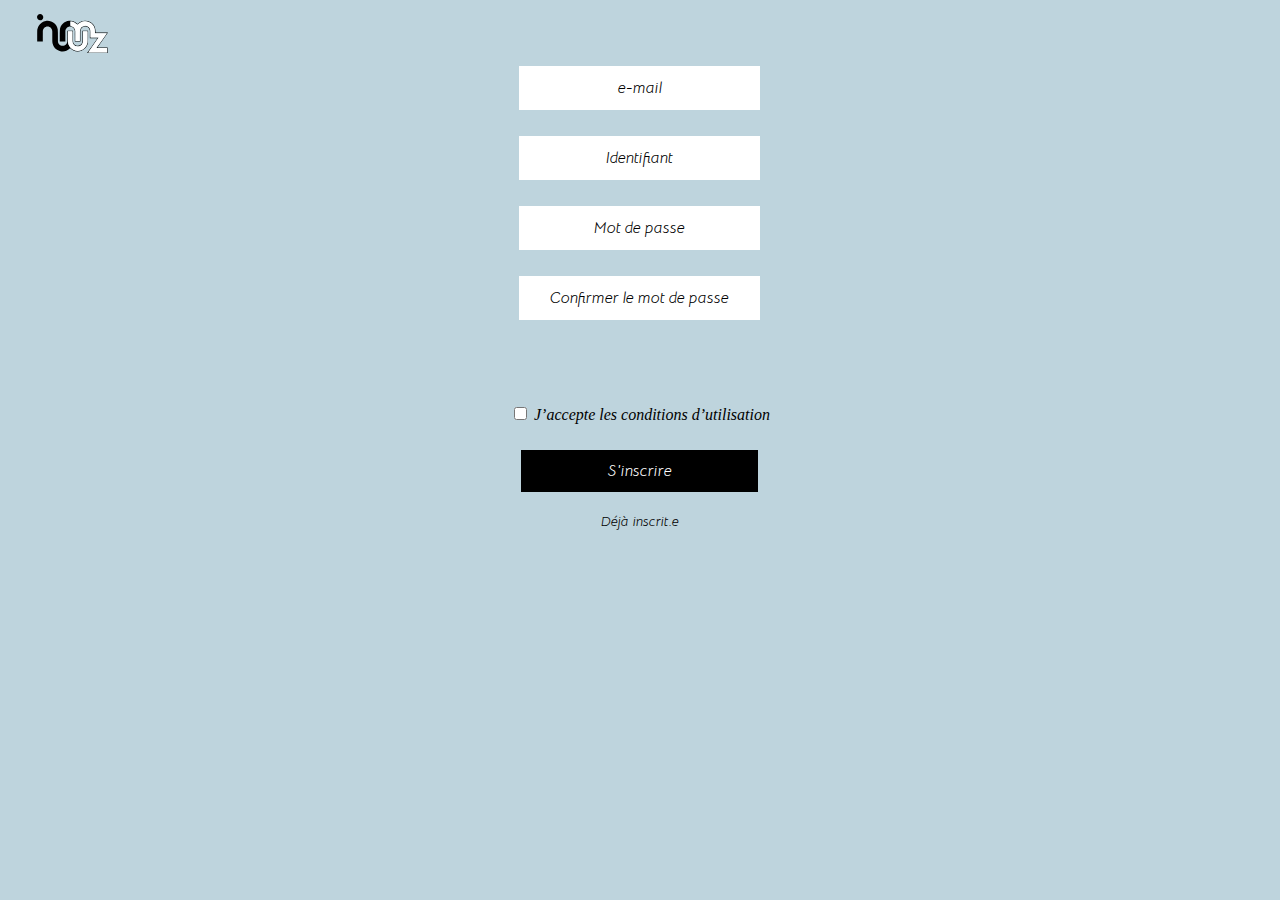
==== index.html @ a5483dd9 "le nom des artistes" ====
<!DOCTYPE html>
<html lang="fr">

<head>
    <meta charset="UTF-8">
    <meta http-equiv="X-UA-Compatible" content="IE=edge">
    <meta name="viewport" content="width=device-width, initial-scale=1.0">
    <link rel="preconnect" href="https://fonts.googleapis.com">
    <link rel="preconnect" href="https://fonts.gstatic.com" crossorigin>
    <link href="https://fonts.googleapis.com/css2?family=Bellota+Text:wght@400;700&family=DM+Sans&display=swap"
        rel="stylesheet">
    <link href="css/style.css" rel="stylesheet">
    <script src="js/accueil.js" defer></script>
    <title>Document</title>
</head>

<body>
    <header>
        <img src="images/logo.svg" alt="logo">
    </header>

    <!-- inscription -->

    <main class="form">
        <form action="" method="get" class="form-example">
            <div class="form">
                <input type="text" class="placeholder" name="email" id="email" placeholder="e-mail" required>
                <input type="text" class="placeholder" name="identifiant" id="identifiant" placeholder="Identifiant"
                    required>
                <input type="text" class="placeholder" name="motdepasse" id="motdepasse" placeholder="Mot de passe"
                    required>
                <input type="text" class="placeholder" name="confirmationmdp" id="confirmationmdp"
                    placeholder="Confirmer le mot de passe" required>

                <p class="wrong"></p>

                <div>
                    <input type="checkbox" id="horns" name="horns" required>
                    <label for="horns">J’accepte les conditions d’utilisation</label>

                </div>
                <input id="submit" type="submit" value="S'inscrire">
            </div>
            <a href="#" class="vers_connexion">Déjà inscrit.e</a>
        </form>

    </main>


    <!-- connexion -->

    <main class="formulaire_de_connexion">
        <form class="connexion">
            <h1>Connexion</h1>

            <input type="text" class="identifiant" name="identifiant" placeholder="Email" required>

            <input type="password" class="mot" name="motDePasse" placeholder="Mot de passe" required>

            <p class="wrong2"></p>

            <a href="reset.html" class="btn1">Mot de passe oublié</a>

            <button type="submit" class="btn2">Connexion</button>
        </form>
    </main>


    <!-- accueil -->

    <section class="accueil">

        <section class="ecoute">
            <h1>Dernières musiques écoutées</h1>
            <div class="divtest2 a"></div>
        </section>

        <section class="ajout">
            <h1>Voici les dernières musiques ajoutées</h1>
            <div class="divtest a"></div>
        </section>

    </section>

    <audio src="" class="la_musique_trop_genial"></audio>


    <!-- html pour le lecteur -->

    <section class="lecteurmini">
        <div>
            <img src="images/coeur.svg" alt="" class="cover_de_la_chanson">
            <div>
                <h2 class="titre_de_la_chanson">Hold on</h2>
                <p class="elapsed_mini">0:00</p>
            </div>
            <p class="flechehaut artiste_de_la_chanson">Miyuu</p>
        </div>
        <div class="lecturemini lec"></div>
        <div class="pausemini lec"></div>
        <div>
            <input type="range" name="" id="rangemini" min="0" value="0">
            <p class="tracktime">0:00</p>
        </div>
    </section>

    <section class="lecteur">
        <img src="images/flechebas.svg" alt="" class="flechebas">
        <a href="#">Licences</a>
        <div>
            <div>
                <img src="images/coeur.svg" alt="" class="cover">
            </div>
            <div>
                <p>Rap</p>
                <div>
                    <h2 class="title">Hold On</h2>
                    <p class="artiste_chanson">Miyuu</p>
                </div>
                <div class="coeurvide"></div>
                <div class="coeurplein"></div>
            </div>
            <div>
                <img src="images/random.svg" alt="" class="random_music">
                <div class="pause_lecture"></div>
                <div class="lecture_pause"></div>
                <img src="images/stop.svg" alt="" class="bouton_stop">
            </div>
            <div>
                <p>0</p>
                <div>
                    <input type="range" name="" id="range" min="0" value="0">
                    <p class="elapsed">0:00</p>
                </div>
                <p>FIN</p>
            </div>
        </div>

    </section>



    <!-- Les favoris -->


    <section class="favoris">
        <!-- <div class="truc_favoris">
            <img src="images/stop.svg" alt="">
            <div>
                <p>Guazu</p>
                <p>Guazu</p>
            </div>
            <p>3:44</p>
            <div>
                <img src="images/coeurplein.svg" alt="">
                <p>Rap</p>
            </div>
        </div> -->
    </section>



    <!-- les artistes -->


    <section class="artistes">
        <!-- <div class="un_artiste">
            <img src="images/iconebonhomme.svg" alt="">
            <p>guazu</p>
        </div> -->
    </section>

    <!-- la page artiste -->

    <section class="un_petit_artiste">
        <div class="l_artiste">
            <img src="" alt="" class="l_image_de_l_artiste">
            <div>
                <p class="nomart"></p>
                <p class="nbart"></p>
                <p class="tempsart"></p>
            </div>
        </div>
        <div class="la_fameuse_div">
            <!-- <div class="les_chansons">
            <img src="images/stop.svg" alt="">
            <div>
                <p>Guazu</p>
                <p>Guazu</p>
            </div>
            <p>3:44</p>
            <div>
                <img src="images/coeurvide.svg" alt="">
                <p>Rap</p>
            </div>
        </div> -->
        </div>
    </section>








    <footer>
        <div class="home">
            <img src="/images/accueil.svg" alt="Accueil">
            <h3>Accueil</h3>
        </div>

        <div class="chanteur">
            <img src="/images/artiste.svg" alt="Artiste">
            <h3>Artiste</h3>
        </div>

        <div class="coeur">
            <img src="/images/coeur.svg" alt="Like">
            <h3>Like</h3>
        </div>

        <div class="perso">
            <img src="/images/connexion.svg" alt="Connexion">
            <h3>Connexion</h3>
        </div>
    </footer>
</body>

</html>
---- css/style.css ----
@font-face {
  font-family: candara;
  src: url(../candara/candara-font-family/Candara_Bold.ttf) format("truetype");
}
body {
  margin: 0;
  background-color: #BED4DD;
}

header > img {
  width: 71px;
  position: absolute;
  top: 14px;
  left: 37px;
}

.accueil {
  display: none;
}

.a {
  overflow-x: scroll;
  display: flex;
  align-items: center;
  gap: 20px;
  margin-left: 23px;
  margin-right: 0;
}
.a > img {
  width: 122px;
}

.ecoute {
  margin-top: 67px;
}
.ecoute h1 {
  text-align: center;
  font-size: 15px;
  font-family: candara;
  font-weight: bold;
}

.ajout h1 {
  text-align: center;
  font-size: 15px;
  font-family: candara;
  font-weight: bold;
}

footer {
  background-color: black;
  color: white;
  justify-content: center;
  align-items: center;
  text-align: center;
  gap: 15px;
  padding: 10px 20px;
  position: fixed;
  bottom: 0;
  width: 100%;
  font-family: "Bellota Text", cursive;
  font-weight: bold;
  display: none;
}
footer h3 {
  margin-top: 0px;
  margin-bottom: 0px;
}

.inscription {
  background-color: #BED4DD;
}
.inscription h1 {
  font-family: "Bellota Text";
  font-style: normal;
  font-weight: 400;
  font-size: 38px;
  line-height: 48px;
  text-align: center;
  color: #FFFFFF;
  margin: 0px;
  margin-top: 70px;
}
.inscription img {
  width: 71px;
  height: 39px;
  margin-left: 37px;
  margin-top: 14px;
}

main form {
  text-align: center;
}

::-moz-placeholder {
  color: rgb(0, 0, 0);
  text-align: center;
}

::placeholder {
  color: rgb(0, 0, 0);
  text-align: center;
}

.form {
  display: flex;
  flex-direction: column;
  justify-content: center;
  align-items: center;
  text-align: center;
  gap: 26px;
  font-style: italic;
  margin-top: 20px;
}
.form .wrong {
  color: red;
}
.form .placeholder {
  width: 237px;
  height: 42px;
  font-style: italic;
  font-size: 16px;
  font-family: "Bellota Text";
  font-weight: 400;
  border-style: none;
}
.form #email {
  margin-top: 26px;
}
.form #submit {
  width: 237px;
  height: 42px;
  background-color: black;
  color: white;
  font-style: italic;
  font-size: 16px;
  font-family: "Bellota Text";
  margin-bottom: 20px;
  border-style: none;
  margin-top: 0;
}
.form a {
  font-family: "Bellota Text";
  font-style: italic;
  font-weight: 400;
  font-size: 14px;
  text-decoration: none;
  color: black;
}

.lecteurmini {
  width: 256px;
  background-image: url(../images/lecteurmini.svg);
  background-repeat: no-repeat;
  background-size: 100%;
  padding: 10px;
  font-size: 14px;
  position: fixed;
  bottom: 57px;
  display: none;
}
.lecteurmini > div:first-child {
  display: flex;
  justify-content: center;
  gap: 20px;
  height: 35px;
  width: 200px;
}
.lecteurmini > div:first-child > div {
  text-align: center;
}
.lecteurmini > div:first-child > div > * {
  margin: 10px 0;
}
.lecteurmini > div:first-child > img {
  margin-top: 20px;
  height: 38px;
}
.lecteurmini > div:first-child > p {
  position: relative;
}
.lecteurmini > div:first-child > p::before {
  content: "";
  position: absolute;
  height: 20px;
  width: 20px;
  top: -20px;
  left: 10px;
  background-image: url(../images/flechehaut.svg);
  background-repeat: no-repeat;
}
.lecteurmini > div:last-child {
  margin-top: 15px;
  display: flex;
  align-items: center;
  gap: 10px;
}
.lecteurmini > .lec {
  position: absolute;
  top: 45px;
  right: 20px;
  background-repeat: no-repeat;
  background-size: contain;
  width: 24px;
  height: 24px;
}
.lecteurmini > .lecturemini {
  background-image: url(../images/lecture.svg);
}
.lecteurmini > .pausemini {
  background-image: url(../images/pause.svg);
  display: none;
}

.lecteur {
  font-family: "DM Sans", sans-serif;
  display: none;
  position: absolute;
  top: 0;
  z-index: 10;
  background-color: #BED4DD;
  width: 100vw;
  height: 100vh;
}
.lecteur > img {
  position: relative;
  left: 50%;
  transform: translateX(-50%);
  margin-top: 30px;
  margin-bottom: 20px;
}
.lecteur a {
  position: absolute;
  top: 20px;
  right: 10px;
  font-family: "Bellota Text", cursive;
  font-size: 13px;
  font-weight: 700;
  color: black;
}
.lecteur > div > div:first-child > img {
  height: 180px;
  width: 180px;
  position: relative;
  left: 50%;
  transform: translateX(-50%);
  border: 2px solid #FFFFFF;
  filter: drop-shadow(5px 4px 4px #000000);
}
.lecteur > div > div:nth-child(2) {
  display: flex;
  justify-content: center;
  align-items: center;
  gap: 50px;
}
.lecteur > div > div:nth-child(2) > div {
  text-align: center;
  font-family: "Bellota Text", cursive;
}
.lecteur > div > div:nth-child(2) > div h2 {
  margin-bottom: 10px;
  max-width: 100px;
  font-size: 24px;
}
.lecteur > div > div:nth-child(2) .coeurvide {
  width: 31px;
  height: 28px;
  background-image: url(../images/coeurvide.svg);
  background-repeat: no-repeat;
  background-size: 100%;
}
.lecteur > div > div:nth-child(2) .coeurplein {
  width: 31px;
  height: 28px;
  background-image: url(../images/coeurplein.svg);
  background-repeat: no-repeat;
  background-size: 100%;
  display: none;
}
.lecteur > div > div:nth-child(3) {
  display: flex;
  justify-content: center;
  align-items: center;
  gap: 60px;
}
.lecteur > div > div:nth-child(3) > img {
  height: 40px;
}
.lecteur > div > div:nth-child(3) > div {
  width: 33px;
  height: 40px;
  background-repeat: no-repeat;
  background-size: contain;
}
.lecteur > div > div:nth-child(3) .pause_lecture {
  background-image: url(../images/pauselecteur.svg);
}
.lecteur > div > div:nth-child(3) .lecture_pause {
  background-image: url(../images/pause.svg);
  display: none;
}
.lecteur > div > div:nth-child(4) {
  display: flex;
  justify-content: center;
  align-items: first baseline;
  color: white;
  margin-top: 20px;
}
.lecteur > div > div:nth-child(4) input {
  margin: 0;
}
.lecteur > div > div:nth-child(4) p {
  margin: 0;
  text-align: center;
}

.formulaire_de_connexion {
  display: none;
}

.connexion {
  display: flex;
  flex-direction: column;
  align-items: center;
}
.connexion ::-moz-placeholder {
  font-family: "Bellota Text";
  color: black;
  font-size: 16px;
  font-style: italic;
  text-align: center;
}
.connexion ::placeholder {
  font-family: "Bellota Text";
  color: black;
  font-size: 16px;
  font-style: italic;
  text-align: center;
}
.connexion h1 {
  font-family: "Bellota Text";
  font-style: normal;
  font-weight: 400;
  font-size: 38px;
  line-height: 48px;
  text-align: center;
  color: #FFFFFF;
  margin: 0px;
}
.connexion .identifiant {
  margin-top: 183px;
  width: 237px;
  height: 42px;
  border: none;
}
.connexion .mot {
  margin: 24px 0 24px;
  width: 237px;
  height: 42px;
  border: none;
}
.connexion .btn1 {
  color: black;
  font-family: "Bellota Text";
  font-size: 16px;
  font-style: italic;
  border: none;
  background-color: #BED4DD;
  margin-bottom: 120px;
}
.connexion .btn2 {
  font-family: "Bellota Text";
  font-size: 16px;
  font-style: italic;
  color: white;
  background-color: black;
  border: none;
  width: 237px;
  height: 42px;
}

.favoris {
  display: none;
  margin-top: 75px;
}
.favoris .truc_favoris {
  width: 270px;
  height: 55px;
  border: 1px solid black;
  margin: auto;
  display: flex;
  align-items: center;
  justify-content: space-around;
  margin-top: 20px;
}
.favoris .truc_favoris p {
  margin: 0;
}
.favoris .truc_favoris > div:first-of-type {
  width: 150px;
}
.favoris .truc_favoris > p {
  margin-top: 20px;
}
.favoris .truc_favoris > img {
  width: 40px;
  height: 40px;
}
.favoris .truc_favoris > div:last-child {
  display: flex;
  flex-direction: column;
  align-items: end;
}
.favoris .truc_favoris > div:last-child > img {
  width: 30px;
  height: 30px;
}

.artistes {
  display: none;
  margin-top: 75px;
}
.artistes .un_artiste {
  width: 270px;
  height: 55px;
  border: 1px solid black;
  margin: auto;
  margin-top: 20px;
  display: flex;
  align-items: center;
}
.artistes .un_artiste p, .artistes .un_artiste img {
  margin: 10px;
}
.artistes .un_artiste img {
  width: 40px;
  height: 40px;
}

.dn {
  display: none;
}

.un_petit_artiste {
  display: none;
  margin-top: 75px;
}
.un_petit_artiste .l_artiste {
  background-color: #000000;
  width: 300px;
  color: white;
  display: flex;
  align-items: center;
  margin: auto;
}
.un_petit_artiste .l_artiste div {
  margin: 5px;
}
.un_petit_artiste .l_artiste p {
  margin: 0;
  font-size: 13px;
}
.un_petit_artiste .l_artiste p:first-child {
  font-size: 14px;
}
.un_petit_artiste .l_artiste img {
  width: 60px;
  height: 60px;
  margin: 5px;
}
.un_petit_artiste .les_chansons {
  width: 270px;
  height: 55px;
  border: 1px solid black;
  margin: auto;
  display: flex;
  align-items: center;
  justify-content: space-around;
  margin-top: 20px;
}
.un_petit_artiste .les_chansons > img, .un_petit_artiste .les_chansons > div {
  margin: 5px;
}
.un_petit_artiste .les_chansons p {
  margin: 0;
}
.un_petit_artiste .les_chansons > div:first-of-type {
  width: 150px;
}
.un_petit_artiste .les_chansons > p {
  margin-top: 20px;
}
.un_petit_artiste .les_chansons > img {
  width: 40px;
  height: 40px;
}
.un_petit_artiste .les_chansons > div:last-child {
  display: flex;
  flex-direction: column;
  align-items: end;
}
.un_petit_artiste .les_chansons > div:last-child > img {
  width: 30px;
  height: 30px;
}/*# sourceMappingURL=style.css.map */
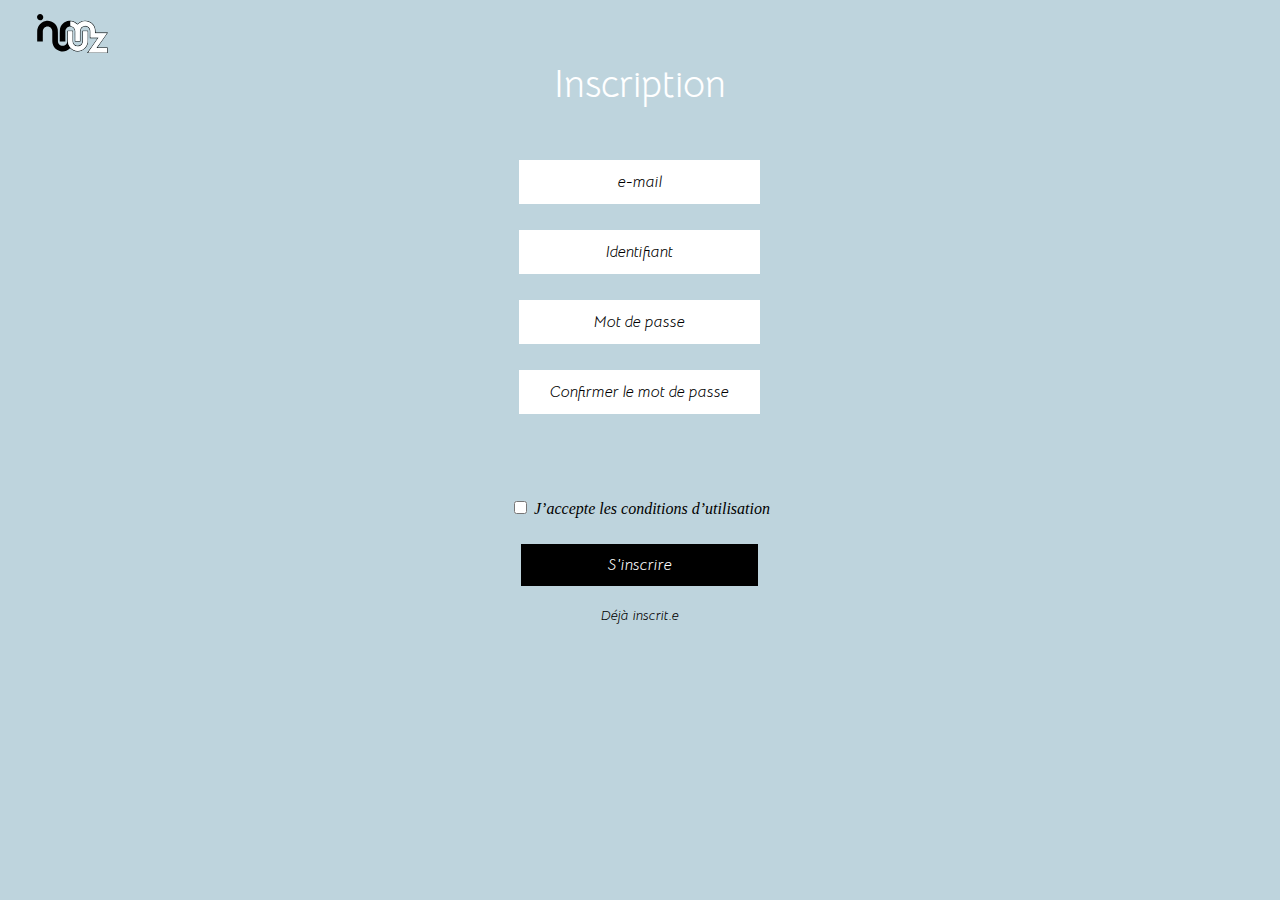
==== commit b18bbe93: "modif css" ====
--- a/index.html
+++ b/index.html
@@ -24,6 +24,8 @@
     <main class="form">
         <form action="" method="get" class="form-example">
             <div class="form">
+                <h1>Inscription</h1>
+
                 <input type="text" class="placeholder" name="email" id="email" placeholder="e-mail" required>
                 <input type="text" class="placeholder" name="identifiant" id="identifiant" placeholder="Identifiant"
                     required>
@@ -53,7 +55,7 @@
         <form class="connexion">
             <h1>Connexion</h1>
 
-            <input type="text" class="identifiant" name="identifiant" placeholder="Email" required>
+            <input type="text" class="identifiant" name="identifiant" placeholder="Identifiant" required>
 
             <input type="password" class="mot" name="motDePasse" placeholder="Mot de passe" required>
 
--- a/css/style.css
+++ b/css/style.css
@@ -61,6 +61,7 @@
   font-family: "Bellota Text", cursive;
   font-weight: bold;
   display: none;
+  z-index: 12;
 }
 footer h3 {
   margin-top: 0px;
@@ -111,6 +112,16 @@
   gap: 26px;
   font-style: italic;
   margin-top: 20px;
+}
+.form h1 {
+  font-family: "Bellota Text";
+  font-style: normal;
+  font-weight: 400;
+  font-size: 38px;
+  line-height: 48px;
+  text-align: center;
+  color: #FFFFFF;
+  margin: 20px 0 0 0;
 }
 .form .wrong {
   color: red;
@@ -345,10 +356,10 @@
   line-height: 48px;
   text-align: center;
   color: #FFFFFF;
-  margin: 0px;
+  margin: 50px 0 0 0;
 }
 .connexion .identifiant {
-  margin-top: 183px;
+  margin-top: 130px;
   width: 237px;
   height: 42px;
   border: none;
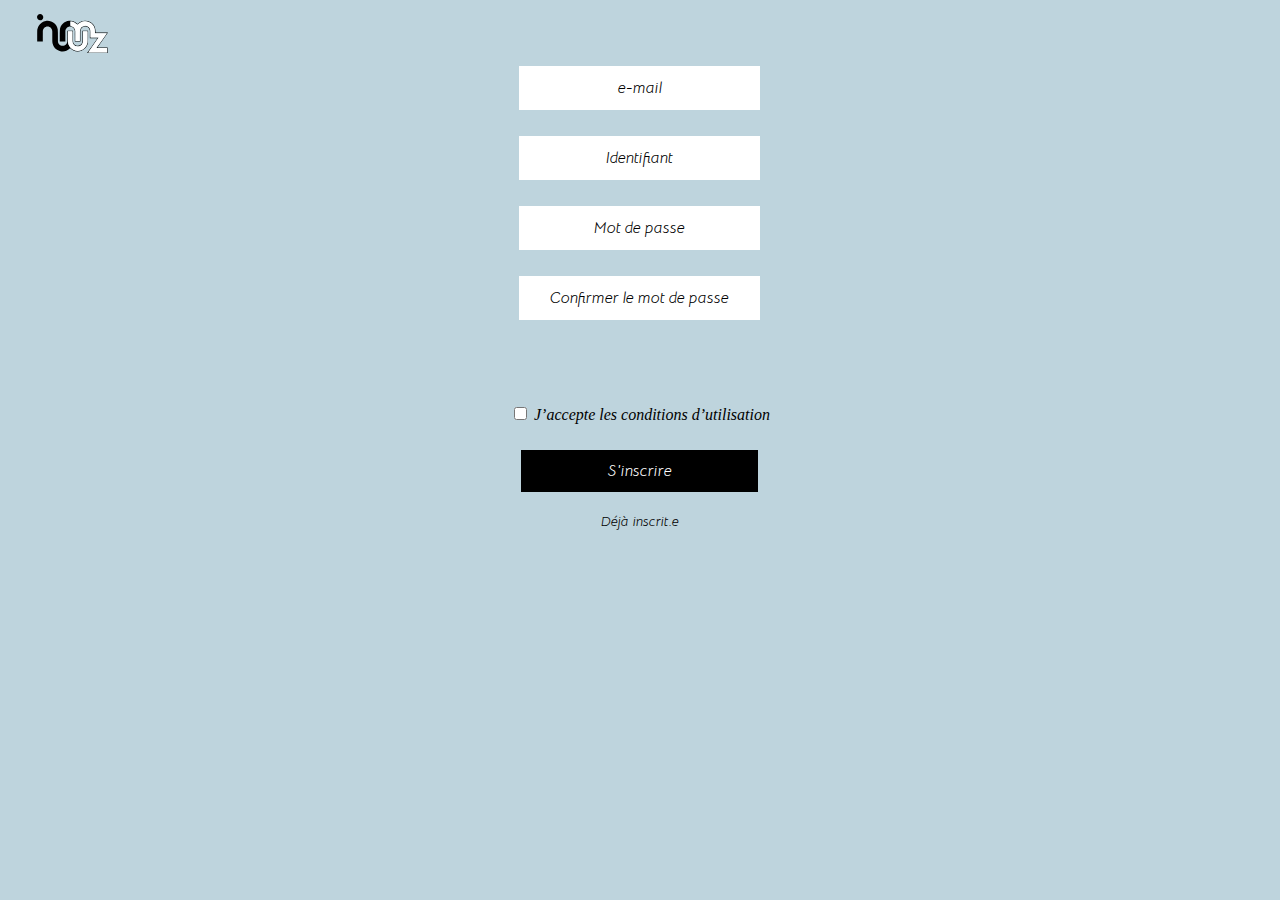
==== commit 41dcd83f: "xav" ====
--- a/index.html
+++ b/index.html
@@ -11,6 +11,7 @@
         rel="stylesheet">
     <link href="css/style.css" rel="stylesheet">
     <script src="js/accueil.js" defer></script>
+    <script src="js/likes.js" defer></script>
     <title>Document</title>
 </head>
 
@@ -24,8 +25,6 @@
     <main class="form">
         <form action="" method="get" class="form-example">
             <div class="form">
-                <h1>Inscription</h1>
-
                 <input type="text" class="placeholder" name="email" id="email" placeholder="e-mail" required>
                 <input type="text" class="placeholder" name="identifiant" id="identifiant" placeholder="Identifiant"
                     required>
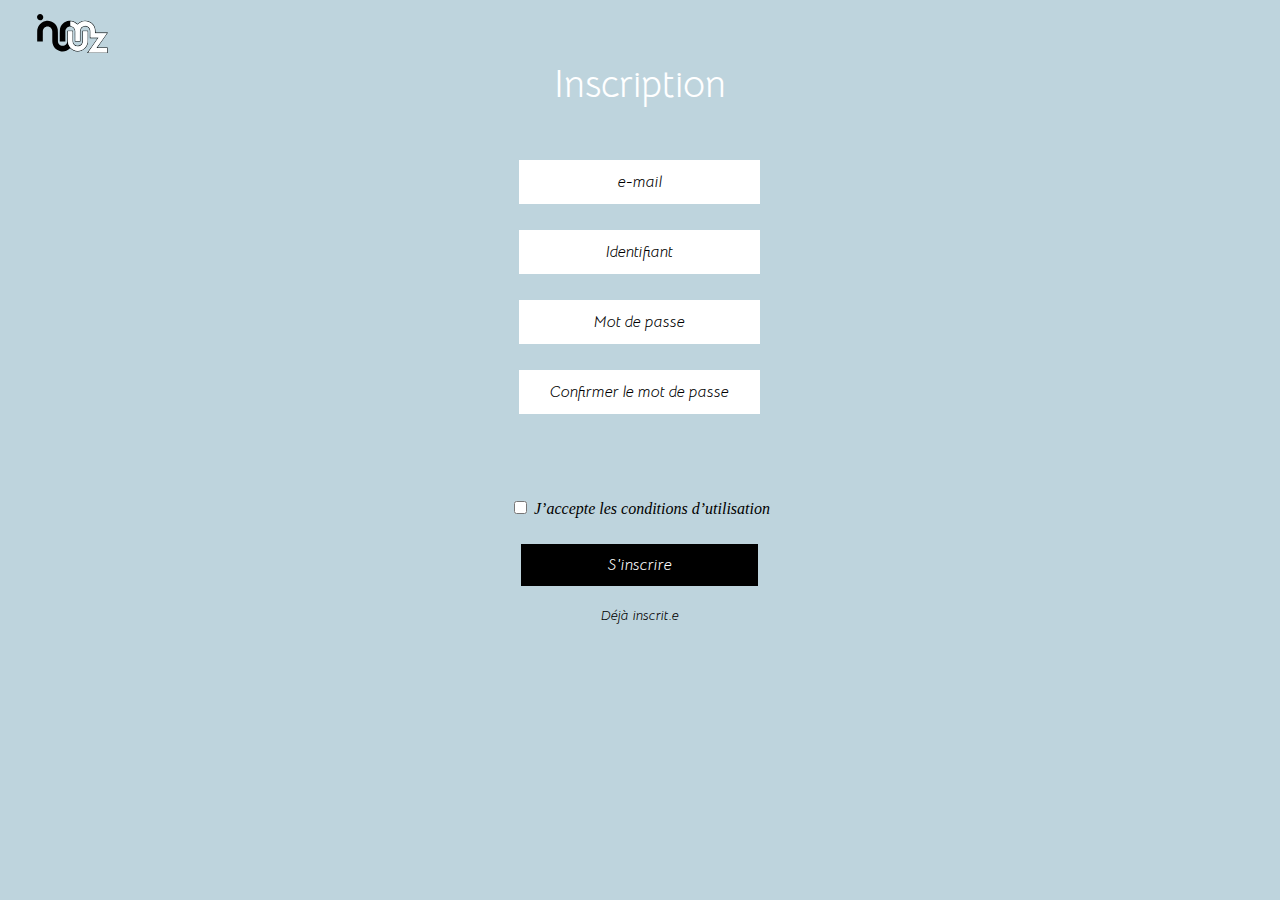
==== commit 68777d62: "Merge branch 'main' of https://github.com/Chosess/inurmuz" ====
--- a/index.html
+++ b/index.html
@@ -25,6 +25,8 @@
     <main class="form">
         <form action="" method="get" class="form-example">
             <div class="form">
+                <h1>Inscription</h1>
+
                 <input type="text" class="placeholder" name="email" id="email" placeholder="e-mail" required>
                 <input type="text" class="placeholder" name="identifiant" id="identifiant" placeholder="Identifiant"
                     required>
@@ -54,7 +56,7 @@
         <form class="connexion">
             <h1>Connexion</h1>
 
-            <input type="text" class="identifiant" name="identifiant" placeholder="Identifiant" required>
+            <input type="text" class="identifiant" name="identifiant" placeholder="Email" required>
 
             <input type="password" class="mot" name="motDePasse" placeholder="Mot de passe" required>
 
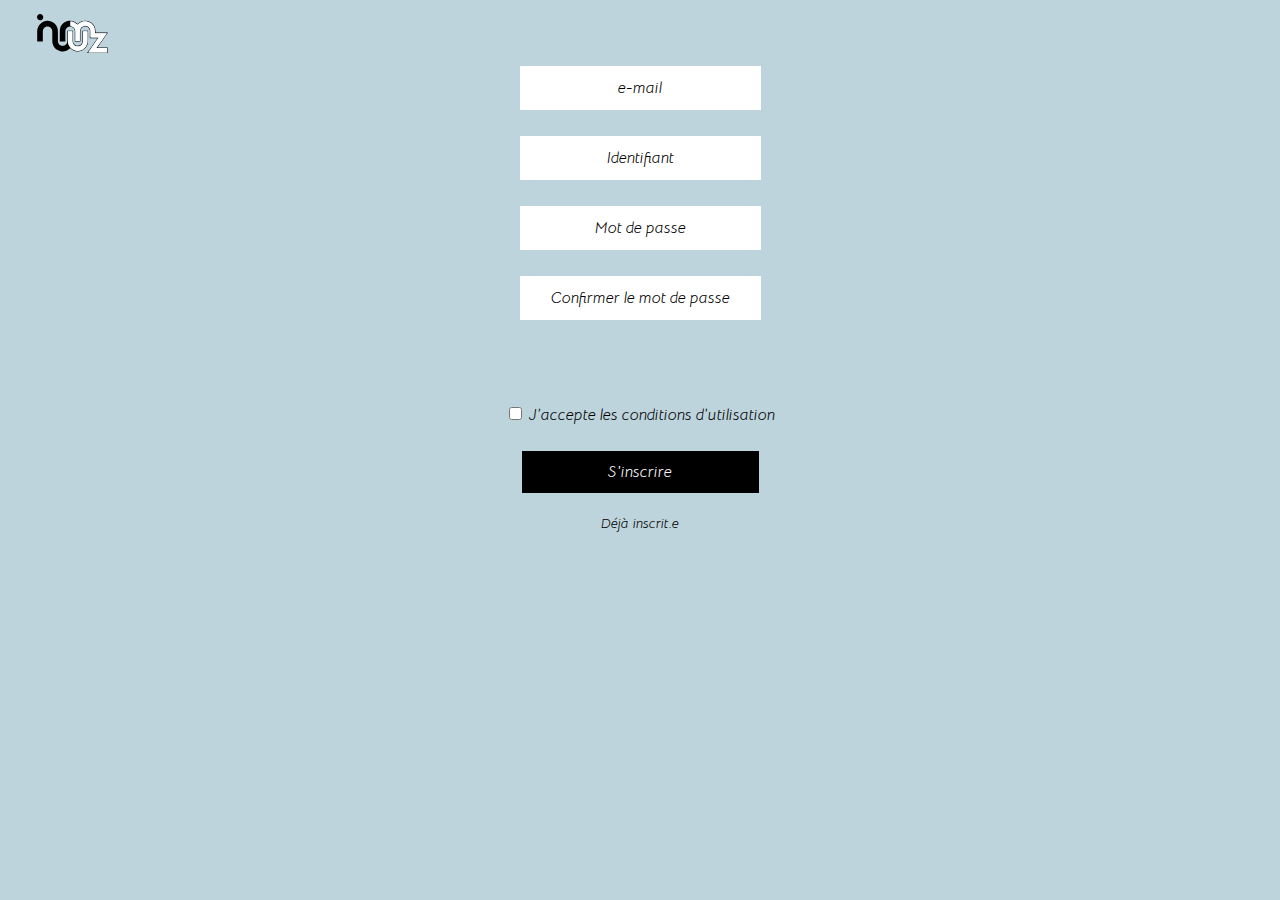
==== commit fe310780: "400 lignes en moins" ====
--- a/index.html
+++ b/index.html
@@ -11,7 +11,6 @@
         rel="stylesheet">
     <link href="css/style.css" rel="stylesheet">
     <script src="js/accueil.js" defer></script>
-    <script src="js/likes.js" defer></script>
     <title>Document</title>
 </head>
 
@@ -25,8 +24,6 @@
     <main class="form">
         <form action="" method="get" class="form-example">
             <div class="form">
-                <h1>Inscription</h1>
-
                 <input type="text" class="placeholder" name="email" id="email" placeholder="e-mail" required>
                 <input type="text" class="placeholder" name="identifiant" id="identifiant" placeholder="Identifiant"
                     required>
@@ -94,10 +91,10 @@
         <div>
             <img src="images/coeur.svg" alt="" class="cover_de_la_chanson">
             <div>
-                <h2 class="titre_de_la_chanson">Hold on</h2>
+                <h2 class="titre_de_la_chanson"></h2>
                 <p class="elapsed_mini">0:00</p>
             </div>
-            <p class="flechehaut artiste_de_la_chanson">Miyuu</p>
+            <p class="flechehaut artiste_de_la_chanson"></p>
         </div>
         <div class="lecturemini lec"></div>
         <div class="pausemini lec"></div>
@@ -117,8 +114,8 @@
             <div>
                 <p>Rap</p>
                 <div>
-                    <h2 class="title">Hold On</h2>
-                    <p class="artiste_chanson">Miyuu</p>
+                    <h2 class="title"></h2>
+                    <p class="artiste_chanson"></p>
                 </div>
                 <div class="coeurvide"></div>
                 <div class="coeurplein"></div>
--- a/css/style.css
+++ b/css/style.css
@@ -5,6 +5,7 @@
 body {
   margin: 0;
   background-color: #BED4DD;
+  font-family: "Bellota Text", cursive;
 }
 
 header > img {
@@ -61,7 +62,6 @@
   font-family: "Bellota Text", cursive;
   font-weight: bold;
   display: none;
-  z-index: 12;
 }
 footer h3 {
   margin-top: 0px;
@@ -112,16 +112,6 @@
   gap: 26px;
   font-style: italic;
   margin-top: 20px;
-}
-.form h1 {
-  font-family: "Bellota Text";
-  font-style: normal;
-  font-weight: 400;
-  font-size: 38px;
-  line-height: 48px;
-  text-align: center;
-  color: #FFFFFF;
-  margin: 20px 0 0 0;
 }
 .form .wrong {
   color: red;
@@ -356,10 +346,10 @@
   line-height: 48px;
   text-align: center;
   color: #FFFFFF;
-  margin: 50px 0 0 0;
+  margin: 0px;
 }
 .connexion .identifiant {
-  margin-top: 130px;
+  margin-top: 183px;
   width: 237px;
   height: 42px;
   border: none;
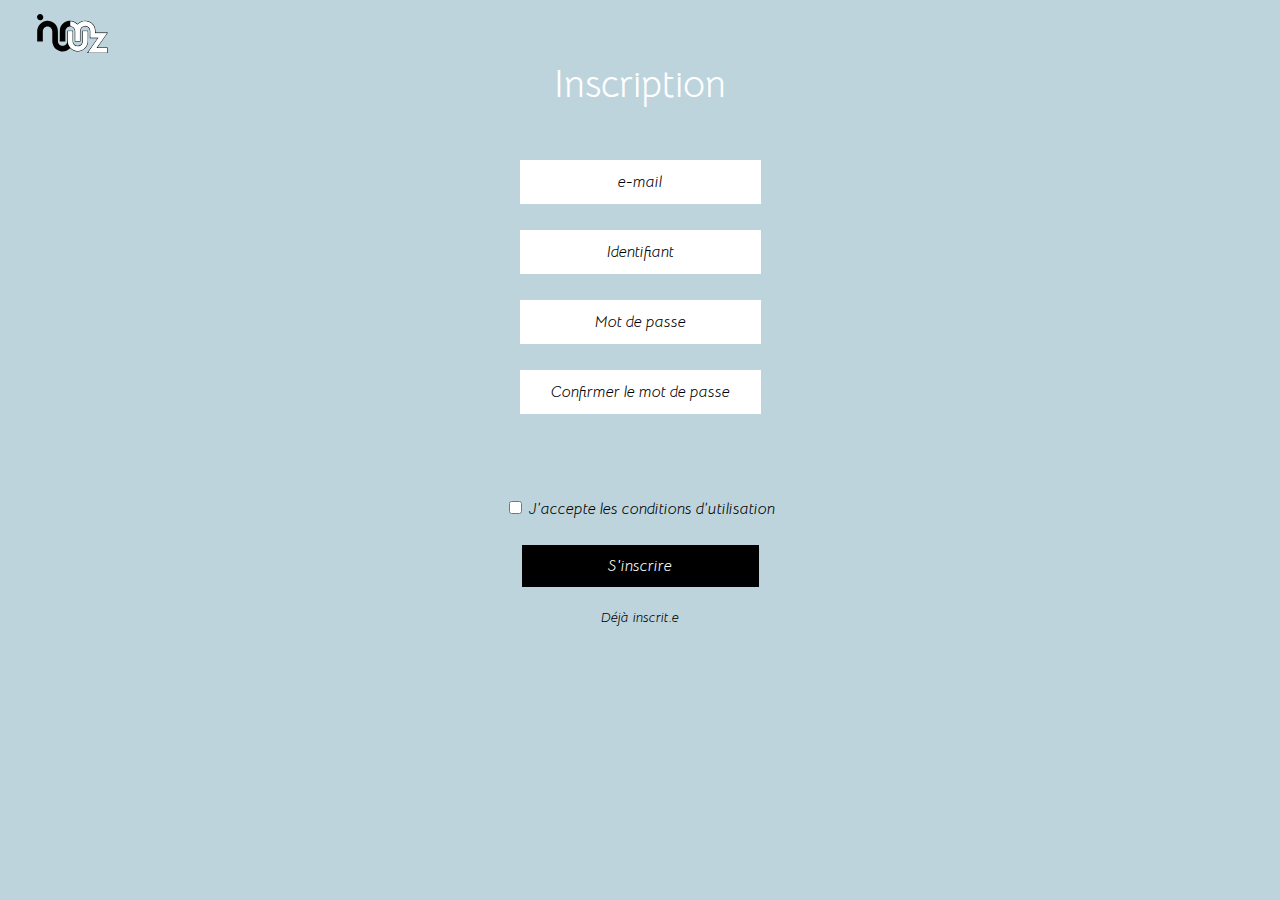
==== commit 34647a01: "tada" ====
--- a/index.html
+++ b/index.html
@@ -11,6 +11,7 @@
         rel="stylesheet">
     <link href="css/style.css" rel="stylesheet">
     <script src="js/accueil.js" defer></script>
+    <script src="js/likes.js" defer></script>
     <title>Document</title>
 </head>
 
@@ -24,6 +25,8 @@
     <main class="form">
         <form action="" method="get" class="form-example">
             <div class="form">
+                <h1>Inscription</h1>
+
                 <input type="text" class="placeholder" name="email" id="email" placeholder="e-mail" required>
                 <input type="text" class="placeholder" name="identifiant" id="identifiant" placeholder="Identifiant"
                     required>
--- a/css/style.css
+++ b/css/style.css
@@ -62,6 +62,7 @@
   font-family: "Bellota Text", cursive;
   font-weight: bold;
   display: none;
+  z-index: 12;
 }
 footer h3 {
   margin-top: 0px;
@@ -112,6 +113,16 @@
   gap: 26px;
   font-style: italic;
   margin-top: 20px;
+}
+.form h1 {
+  font-family: "Bellota Text";
+  font-style: normal;
+  font-weight: 400;
+  font-size: 38px;
+  line-height: 48px;
+  text-align: center;
+  color: #FFFFFF;
+  margin: 20px 0 0 0;
 }
 .form .wrong {
   color: red;
@@ -346,10 +357,10 @@
   line-height: 48px;
   text-align: center;
   color: #FFFFFF;
-  margin: 0px;
+  margin: 50px 0 0 0;
 }
 .connexion .identifiant {
-  margin-top: 183px;
+  margin-top: 130px;
   width: 237px;
   height: 42px;
   border: none;
